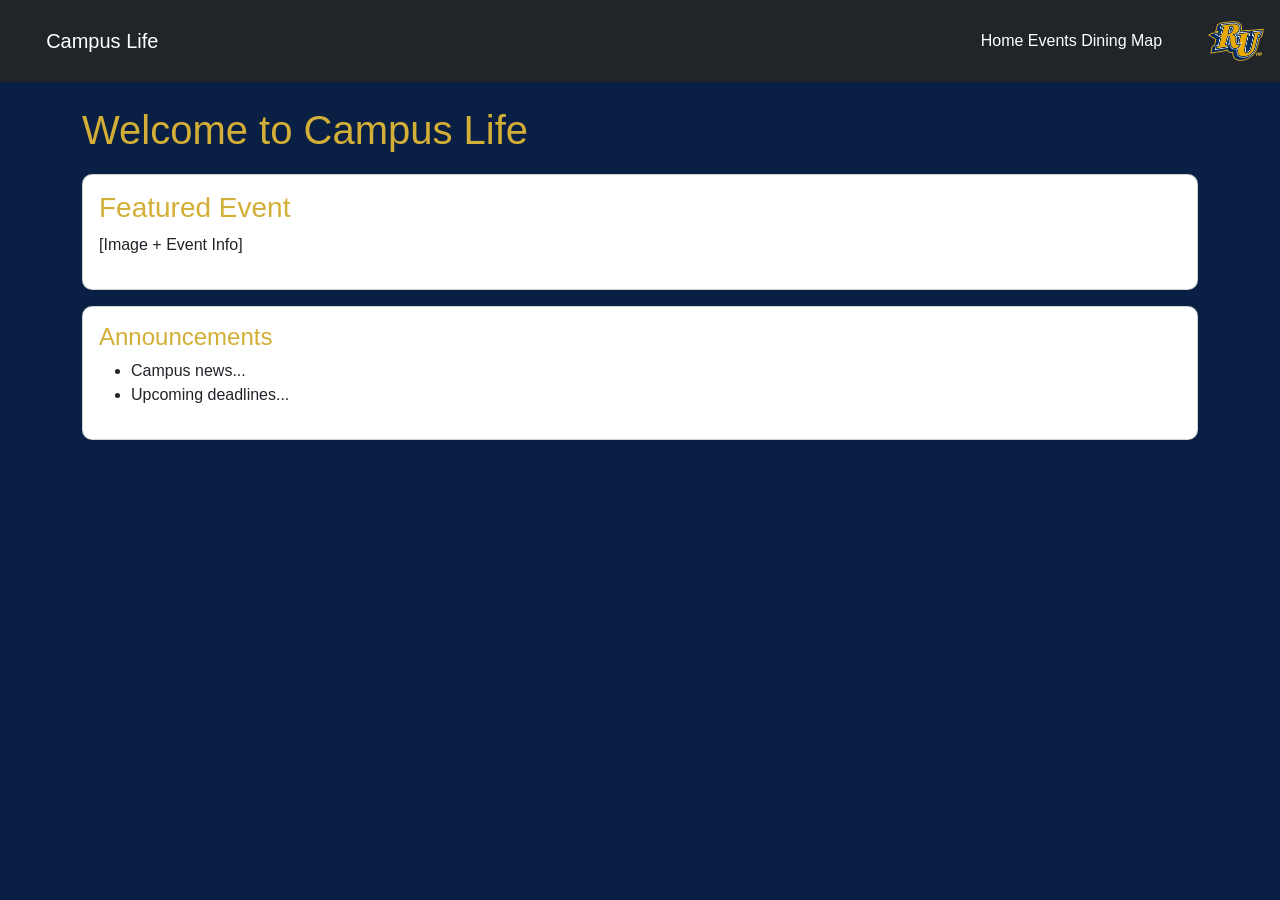
==== index.html @ cbccb2ab "final MVP updates" ====
<!DOCTYPE html>
<html lang="en">
<head>
  <meta charset="UTF-8">
  <meta name="viewport" content="width=device-width, initial-scale=1.0">
  <title>Campus Life App</title>

  <!-- Bootstrap FIRST -->
  <link href="https://cdn.jsdelivr.net/npm/bootstrap@5.3.0/dist/css/bootstrap.min.css" rel="stylesheet">

  <!-- Your CSS -->
  <link rel="stylesheet" href="css/style.css">
</head>
<body>

  <!-- NAVBAR -->
  <nav class="navbar navbar-expand-lg navbar-dark bg-dark">
    <div class="container">
      <a class="navbar-brand" href="index.html">Campus Life</a>
      <div>
        <a class="nav-link text-white d-inline" href="index.html">Home</a>
        <a class="nav-link text-white d-inline" href="events.html">Events</a>
        <a class="nav-link text-white d-inline" href="dining.html">Dining</a>
        <a class="nav-link text-white d-inline" href="map.html">Map</a>
      </div>
    </div>
    <nav class="navbar navbar-expand-lg navbar-dark">
     <a class="navbar-brand d-flex align-items-center" href="#">
        <img src="img/Reinhardt_univ_athletics_mark.png" class="navbar-logo">
      </a>
    </nav>
  </nav>

  <!-- CONTENT GOES HERE -->
   <div class="container mt-4">
  <h1>Welcome to Campus Life</h1>

  <!-- Featured Section -->
  <div class="card p-3 mb-3">
    <h3>Featured Event</h3>
    <p>[Image + Event Info]</p>
  </div>

  <!-- Announcements -->
  <div class="card p-3">
    <h4>Announcements</h4>
    <ul>
      <li>Campus news...</li>
      <li>Upcoming deadlines...</li>
    </ul>
  </div>
</div>

  <!-- JS -->
  <script src="js/script.js"></script>
</body>
</html>
---- css/style.css ----
body {
  font-family: Arial, sans-serif;
}

h1 {
  margin-bottom: 20px;
}

.card {
  border-radius: 10px;
}

body {
  background-color: #0a1f44; /* Navy */
  color: white;
  font-family: Arial, sans-serif;
}

--navbar--
.navbar {
  background-color: #0a1f44 !important; /* Navy */
}

.navbar a {
  color: #ffffff !important;
}

.navbar a:hover {
  color: #d4af37 !important; /* Gold */
}

--style cards--
.card {
  background-color: white;
  color: black;
  border: 2px solid #d4af37; /* Gold border */
  border-radius: 10px;
}

h1, h3, h4 {
  color: #d4af37;
}

.navbar-logo {
  height: 40px;
  width: auto;
}
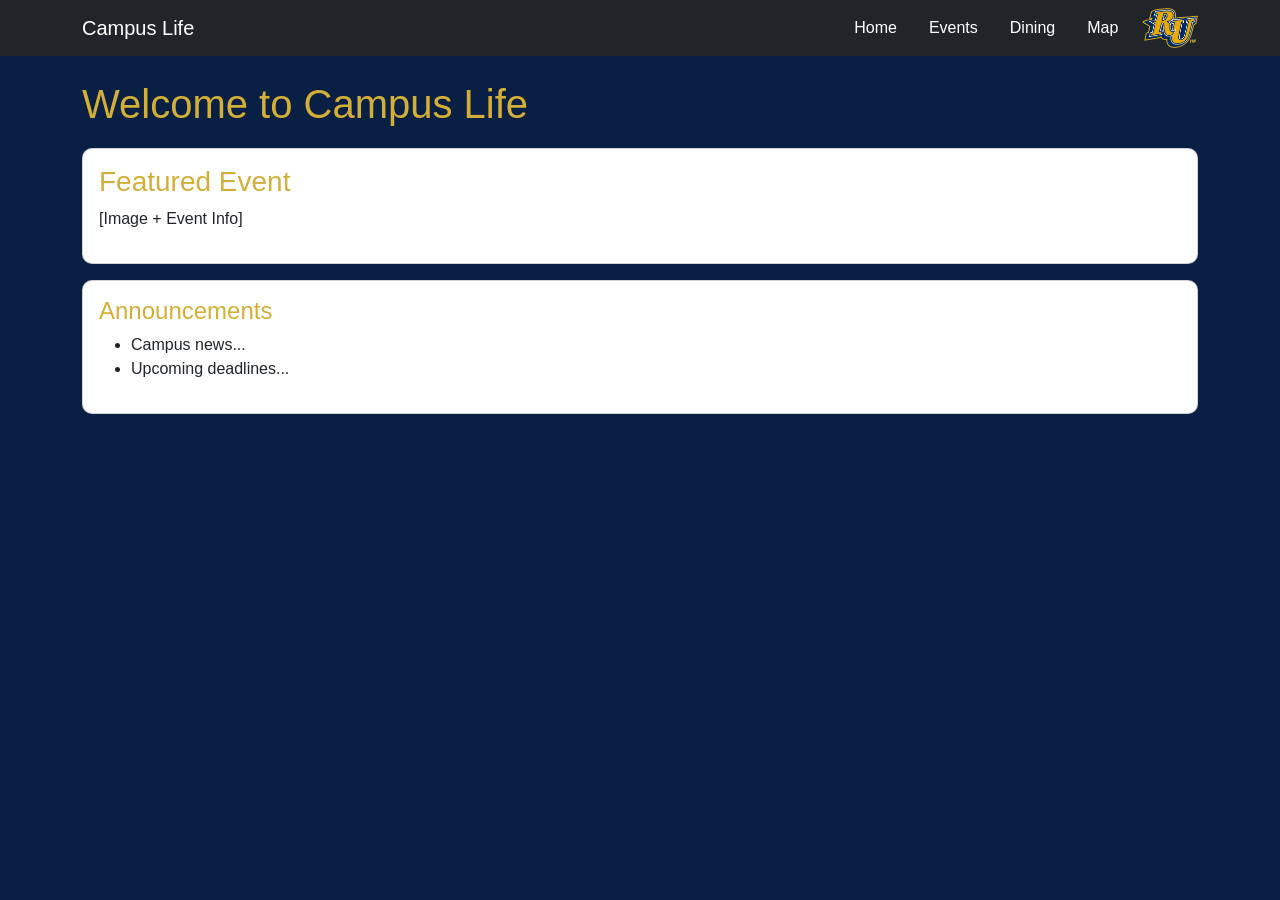
==== commit 19f3599a: "update site" ====
--- a/index.html
+++ b/index.html
@@ -15,21 +15,22 @@
 
   <!-- NAVBAR -->
   <nav class="navbar navbar-expand-lg navbar-dark bg-dark">
-    <div class="container">
-      <a class="navbar-brand" href="index.html">Campus Life</a>
-      <div>
-        <a class="nav-link text-white d-inline" href="index.html">Home</a>
-        <a class="nav-link text-white d-inline" href="events.html">Events</a>
-        <a class="nav-link text-white d-inline" href="dining.html">Dining</a>
-        <a class="nav-link text-white d-inline" href="map.html">Map</a>
-      </div>
+  <div class="container d-flex justify-content-between align-items-center">
+
+    <a class="navbar-brand" href="index.html">Campus Life</a>
+
+    <div class="d-flex align-items-center gap-3">
+      <a class="nav-link text-white" href="index.html">Home</a>
+      <a class="nav-link text-white" href="events.html">Events</a>
+      <a class="nav-link text-white" href="dining.html">Dining</a>
+      <a class="nav-link text-white" href="map.html">Map</a>
+
+      <img src="img/Reinhardt_univ_athletics_mark.png" class="navbar-logo">
     </div>
-    <nav class="navbar navbar-expand-lg navbar-dark">
-     <a class="navbar-brand d-flex align-items-center" href="#">
-        <img src="img/Reinhardt_univ_athletics_mark.png" class="navbar-logo">
-      </a>
-    </nav>
-  </nav>
+
+  </div>
+</nav>
+
 
   <!-- CONTENT GOES HERE -->
    <div class="container mt-4">
--- a/css/style.css
+++ b/css/style.css
@@ -44,4 +44,8 @@
 .navbar-logo {
   height: 40px;
   width: auto;
+}
+
+.navbar .nav-link {
+  margin: 0 8px;
 }
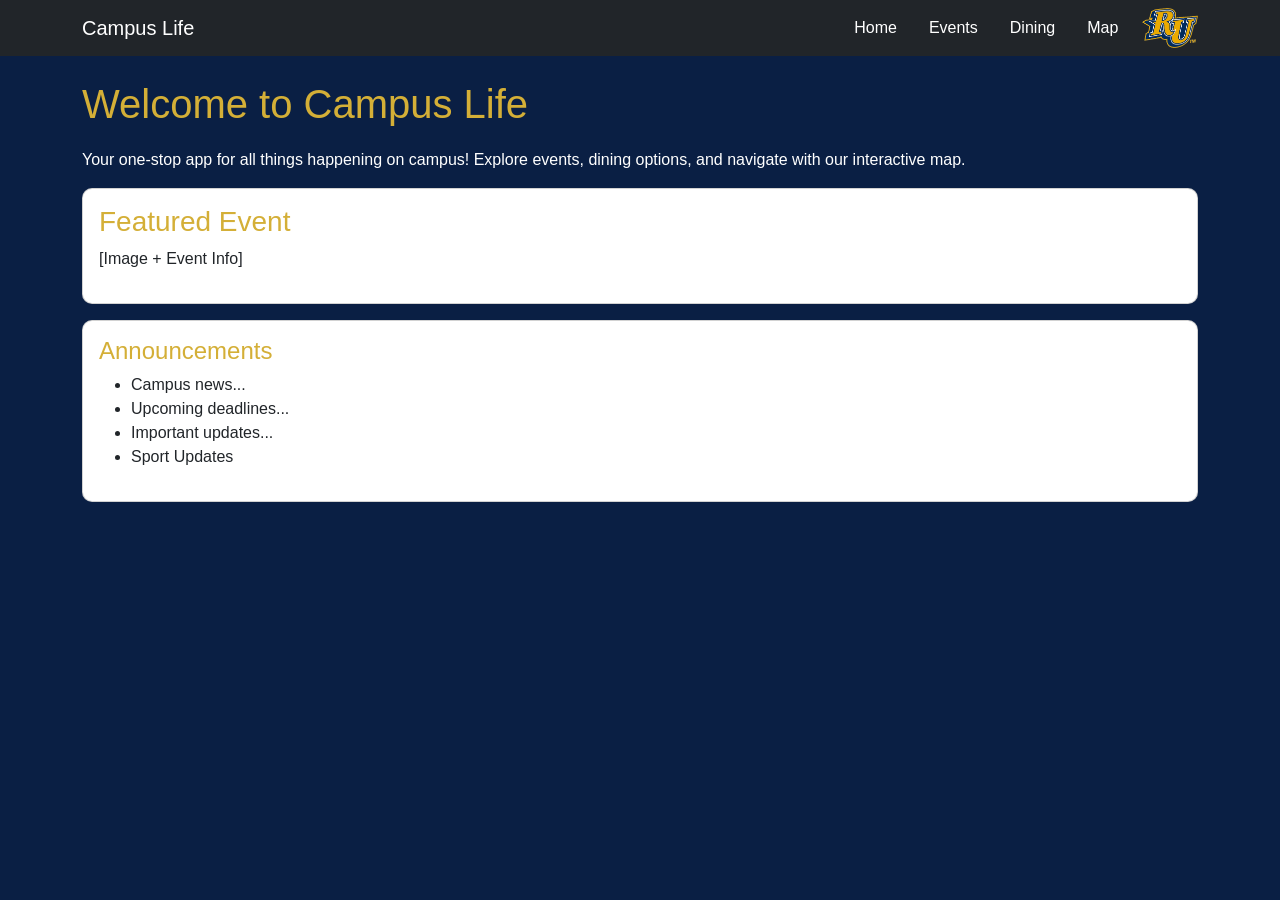
==== commit b78d8eb2: "updated site" ====
--- a/index.html
+++ b/index.html
@@ -35,6 +35,8 @@
   <!-- CONTENT GOES HERE -->
    <div class="container mt-4">
   <h1>Welcome to Campus Life</h1>
+  <p>Your one-stop app for all things happening on campus! Explore events, dining options, and navigate with our interactive map.</p>
+
 
   <!-- Featured Section -->
   <div class="card p-3 mb-3">
@@ -48,6 +50,8 @@
     <ul>
       <li>Campus news...</li>
       <li>Upcoming deadlines...</li>
+      <li>Important updates...</li>
+      <li>Sport Updates</li>
     </ul>
   </div>
 </div>
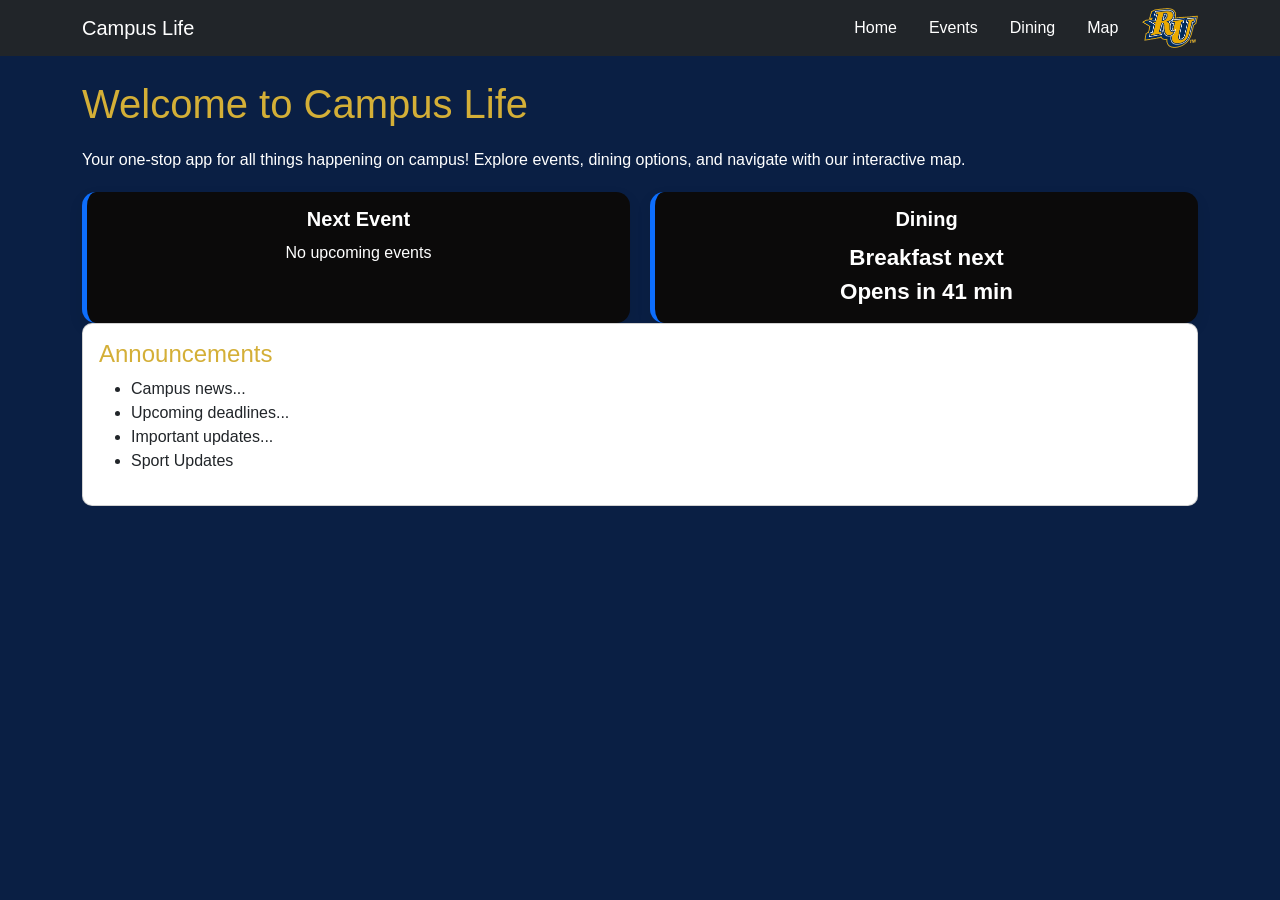
==== commit d2e31afa: "Final project submission" ====
--- a/index.html
+++ b/index.html
@@ -37,12 +37,21 @@
   <h1>Welcome to Campus Life</h1>
   <p>Your one-stop app for all things happening on campus! Explore events, dining options, and navigate with our interactive map.</p>
 
+<div class="timer-row">
 
-  <!-- Featured Section -->
-  <div class="card p-3 mb-3">
-    <h3>Featured Event</h3>
-    <p>[Image + Event Info]</p>
+  <div class="timer-box">
+    <h5>Next Event</h5>
+    <div id="next-event-title"></div>
+    <div id="countdown"></div>
   </div>
+
+  <div class="timer-box">
+    <h5>Dining</h5>
+    <div id="mealStatus"></div>
+  </div>
+
+</div>
+
 
   <!-- Announcements -->
   <div class="card p-3">
@@ -56,6 +65,7 @@
   </div>
 </div>
 
+
   <!-- JS -->
   <script src="js/script.js"></script>
 </body>
--- a/css/style.css
+++ b/css/style.css
@@ -48,4 +48,39 @@
 
 .navbar .nav-link {
   margin: 0 8px;
+}
+
+.timer-row {
+  display: flex;
+  gap: 20px;
+  margin-top: 20px;
+}
+
+.timer-box {
+  flex: 1;
+  background: #0b0a0a;
+  border-radius: 14px;
+  padding: 15px;
+  box-shadow: 0 6px 15px rgba(0,0,0,0.08);
+  border-left: 5px solid #0d6efd;
+  text-align: center;
+}
+
+
+.timer-box h5 {
+  margin-bottom: 10px;
+  font-weight: 700;
+}
+
+#countdown,
+#mealStatus {
+  font-size: 1.4rem;
+  font-weight: 700;
+}
+
+
+@media (max-width: 768px) {
+  .timer-row {
+    flex-direction: column;
+  }
 }
